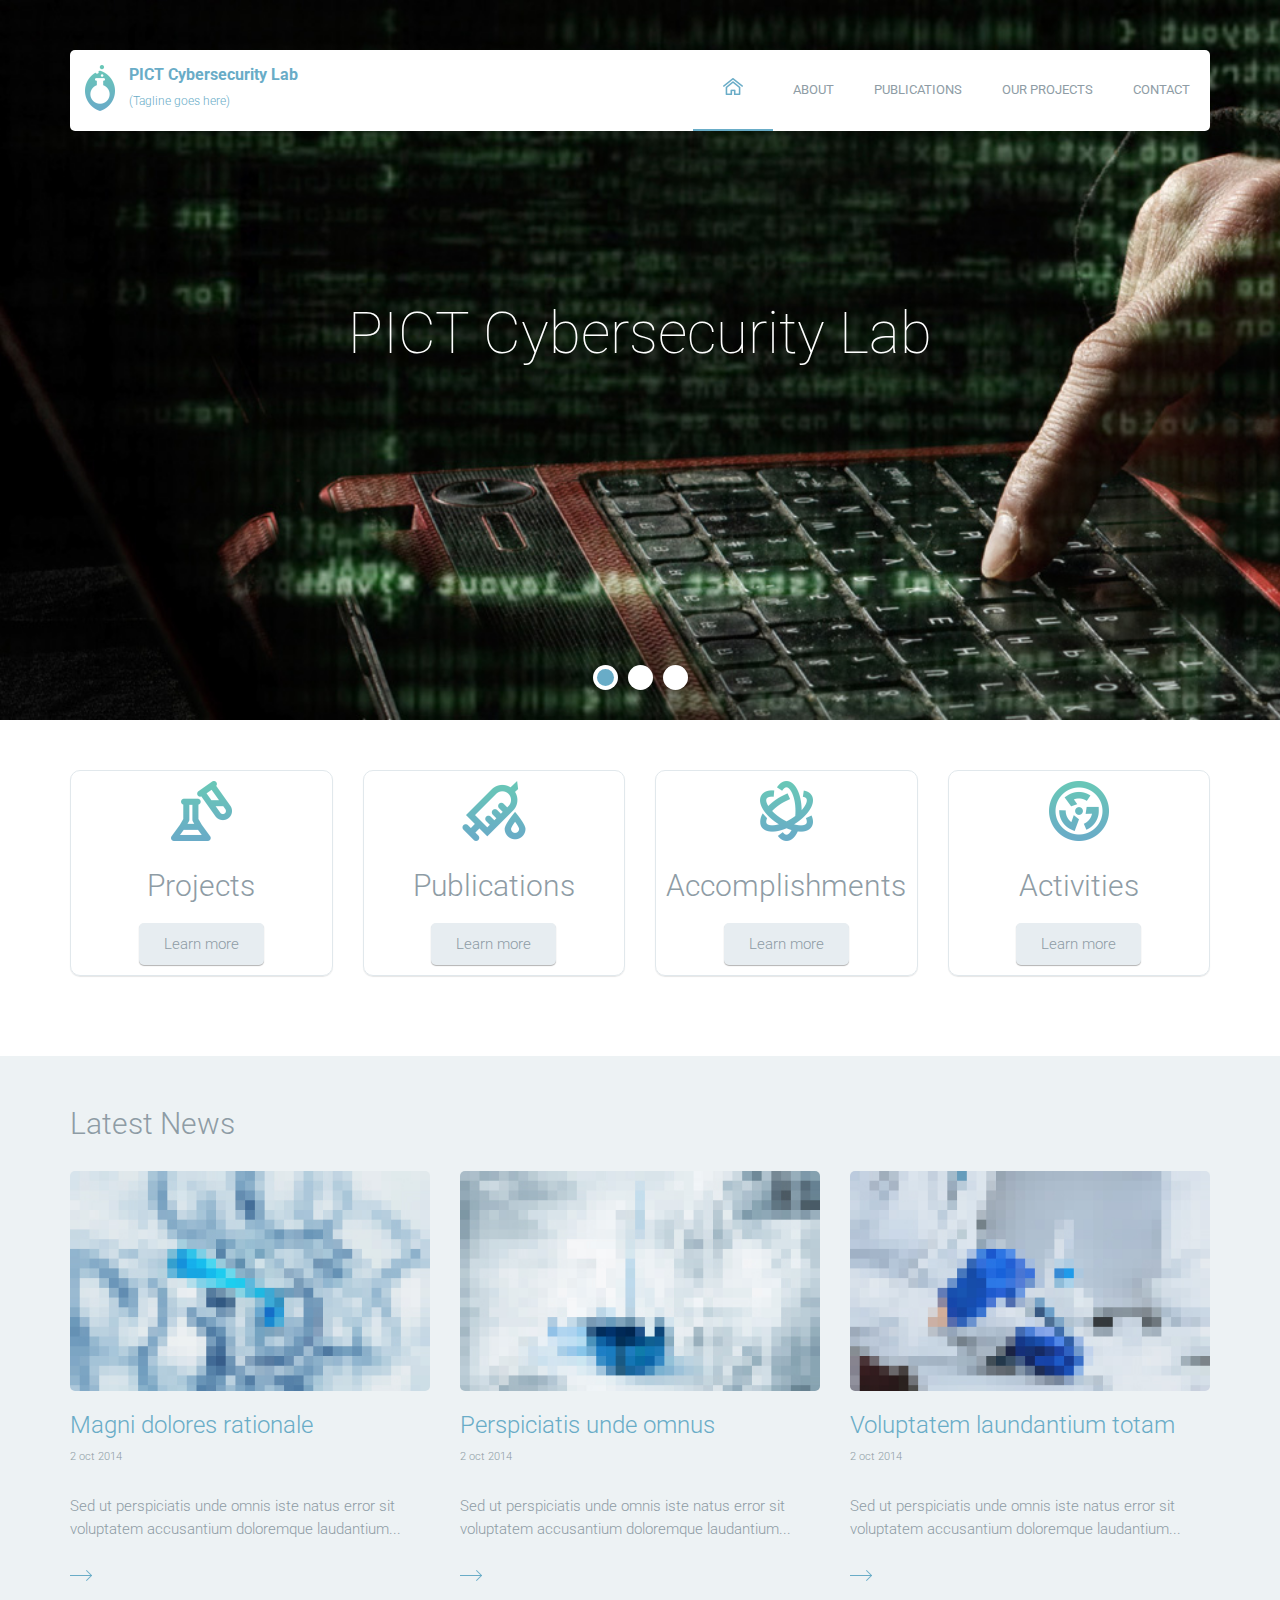
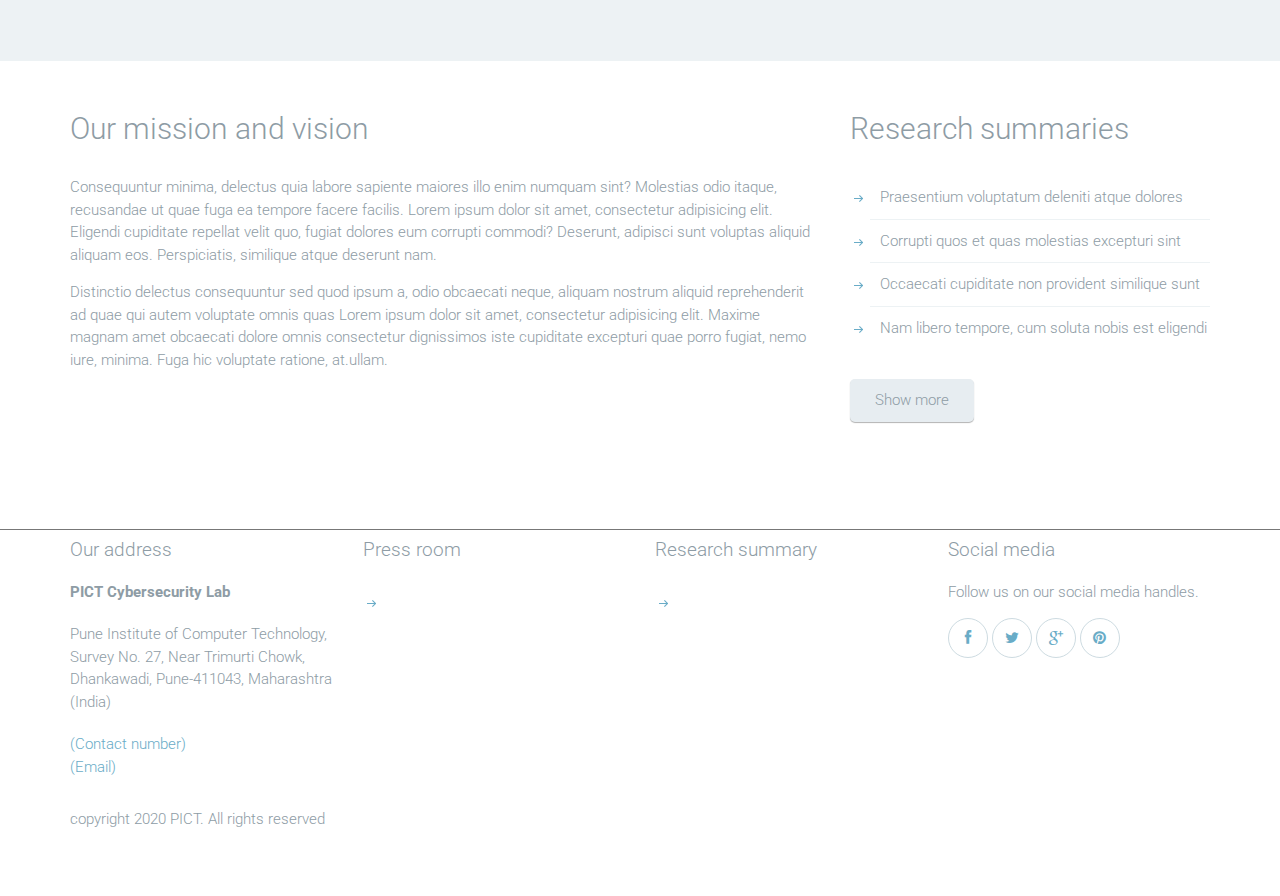
==== index.html @ 75b2b25a "first commit" ====
<!DOCTYPE html>
<html lang="en">
	<head>
		<meta charset="UTF-8">
		<meta http-equiv="X-UA-Compatible" content="IE=edge">
		<meta name="viewport" content="width=device-width, initial-scale=1.0,maximum-scale=1">
		
		<title>PICT Cybersecurity Lab</title>

		<!-- Loading third party fonts -->
		<link href="http://fonts.googleapis.com/css?family=Roboto:300,400,700|" rel="stylesheet" type="text/css">
		<link href="fonts/font-awesome.min.css" rel="stylesheet" type="text/css">

		<!-- Loading main css file -->
		<link rel="stylesheet" href="style.css">
		
		<!--[if lt IE 9]>
		<script src="js/ie-support/html5.js"></script>
		<script src="js/ie-support/respond.js"></script>
		<![endif]-->

	</head>


	<body>
		
		<div class="site-content">
			<header class="site-header collapsed-nav" data-bg-image="">
				<div class="container">
					<div class="header-bar">
						<a href="index.html" class="branding">
							<img src="images/logo.png" alt="" class="logo">
							<div class="logo-type">
								<h1 class="site-title">PICT Cybersecurity Lab</h1>
								<small class="site-description">(Tagline goes here)</small>
							</div>
						</a>

						<nav class="main-navigation">
							<button class="menu-toggle"><i class="fa fa-bars"></i></button>
							<ul class="menu">
								<li class="home menu-item current-menu-item"><a href="index.html"><img src="images/home-icon.png" alt="Home"></a></li>
								<li class="menu-item"><a href="about.html">About</a></li>
								<li class="menu-item"><a href="services.html">Publications</a></li>
								<li class="menu-item"><a href="projects.html">Our projects</a></li>
								<li class="menu-item"><a href="contact.html">Contact</a></li>
							</ul>
						</nav>

						<div class="mobile-navigation"></div>
					</div>
				</div>
			</header>

			<div class="hero">
				<ul class="slides">
					<li data-bg-image="images/slider-1.jpg">
						<div class="container">
							<div class="slide-content">
								<h2 class="slide-title">PICT Cybersecurity Lab</h2>
							</div>
						</div>
					</li>
					<li data-bg-image="images/slider-2.jpg">
						<div class="container">
							<div class="slide-content">
								<h2 class="slide-title">PICT Cybersecurity Lab</h2>
							</div>
						</div>
					</li>
					<li data-bg-image="images/slider-3.jpg">
						<div class="container">
							<div class="slide-content">
								<h2 class="slide-title">PICT Cybersecurity Lab</h2>
							</div>
						</div>
					</li>
				</ul>
			</div>

			<main class="main-content">
				<div class="fullwidth-block">
					<div class="container">
						<div class="row">
							<div class="col-md-3 col-sm-6">
								<div class="feature">
									<img src="images/icon-research-small.png" alt="" class="feature-image">
									<h2 class="feature-title">Projects</h2>
									<a href="" class="button">Learn more</a>
								</div>
							</div>
							<div class="col-md-3 col-sm-6">
								<div class="feature">
									<img src="images/icon-medicine-small.png" alt="" class="feature-image">
									<h2 class="feature-title">Publications</h2>
									<a href="" class="button">Learn more</a>
								</div>
							</div>
							<div class="col-md-3 col-sm-6">
								<div class="feature">
									<img src="images/icon-genetics-small.png" alt="" class="feature-image">
									<h2 class="feature-title">Accomplishments</h2>
									<a href="" class="button">Learn more</a>
								</div>
							</div>
							<div class="col-md-3 col-sm-6">
								<div class="feature">
									<img src="images/icon-energy-small.png" alt="" class="feature-image">
									<h2 class="feature-title">Activities</h2>
									<a href="" class="button">Learn more</a>
								</div>
							</div>
						</div> <!-- .row -->
					</div> <!-- .container -->
				</div> <!-- .fullwidth-block -->

				<div class="fullwidth-block" data-bg-color="#edf2f4">
					<div class="container">
						<h2 class="section-title">Latest News</h2>
						<div class="row">
							<div class="col-md-4">
								<div class="post">
									<figure class="featured-image"><img src="images/news-1.jpg" alt=""></figure>
									<h2 class="entry-title"><a href="">Magni dolores rationale</a></h2>
									<small class="date">2 oct 2014</small>
									<p>Sed ut perspiciatis unde omnis iste natus error sit voluptatem accusantium doloremque laudantium...</p>
								</div>
							</div>
							<div class="col-md-4">
								<div class="post">
									<figure class="featured-image"><img src="images/news-2.jpg" alt=""></figure>
									<h2 class="entry-title"><a href="">Perspiciatis unde omnus</a></h2>
									<small class="date">2 oct 2014</small>
									<p>Sed ut perspiciatis unde omnis iste natus error sit voluptatem accusantium doloremque laudantium...</p>
								</div>
							</div>
							<div class="col-md-4">
								<div class="post">
									<figure class="featured-image"><img src="images/news-3.jpg" alt=""></figure>
									<h2 class="entry-title"><a href="">Voluptatem laundantium  totam</a></h2>
									<small class="date">2 oct 2014</small>
									<p>Sed ut perspiciatis unde omnis iste natus error sit voluptatem accusantium doloremque laudantium...</p>
								</div>
							</div>
						</div> <!-- .row -->
					</div> <!-- .container -->
				</div> <!-- .fullwidth-block -->

				<div class="fullwidth-block">
					<div class="container">
						<div class="row">
							<div class="col-md-8">
								<h2 class="section-title">Our mission and vision</h2>
								<p>Consequuntur minima, delectus quia labore sapiente maiores illo enim numquam sint? Molestias odio itaque, recusandae ut quae fuga ea tempore facere facilis. Lorem ipsum dolor sit amet, consectetur adipisicing elit. Eligendi cupiditate repellat velit quo, fugiat dolores eum corrupti commodi? Deserunt, adipisci sunt voluptas aliquid aliquam eos. Perspiciatis, similique atque deserunt nam.</p>
								<p>Distinctio delectus consequuntur sed quod ipsum a, odio obcaecati neque, aliquam nostrum aliquid reprehenderit ad quae qui autem voluptate omnis quas Lorem ipsum dolor sit amet, consectetur adipisicing elit. Maxime magnam amet obcaecati dolore omnis consectetur dignissimos iste cupiditate excepturi quae porro fugiat, nemo iure, minima. Fuga hic voluptate ratione, at.ullam.</p>
							</div>
							<div class="col-md-4">
								<h2 class="section-title">Research summaries</h2>
								<ul class="arrow-list has-border">
									<li><a href="#">Praesentium voluptatum deleniti atque dolores</a></li>
									<li><a href="#">Corrupti quos et quas molestias excepturi sint</a></li>
									<li><a href="#">Occaecati cupiditate non provident similique sunt</a></li>
									<li><a href="#">Nam libero tempore, cum soluta nobis est eligendi</a></li>
								</ul>
								<a href="#" class="button">Show more</a>
							</div>
						</div>
					</div>
				</div>


			</main> <!-- .main-content -->

			<footer class="site-footer">
				<hr>
				<div class="container">
					<div class="row">
						<div class="col-md-3">
							<div class="widget">
								<h3 class="widget-title">Our address</h3>
								<strong>PICT Cybersecurity Lab</strong>
								<address>Pune Institute of Computer Technology, Survey No. 27, Near Trimurti Chowk, Dhankawadi, Pune-411043, Maharashtra (India)</address>
								<a href="">(Contact number)</a> <br>
								<a href="">(Email)</a>
							</div>
						</div>
						<div class="col-md-3">
							<div class="widget">
								<h3 class="widget-title">Press room</h3>
								<ul class="arrow-list">
									<li></li> 
								</ul>
							</div>
						</div>
						<div class="col-md-3">
							<div class="widget">
								<h3 class="widget-title">Research summary</h3>
								<ul class="arrow-list">
									<li></li> 
								</ul>
							</div>
						</div>
						<div class="col-md-3">
							<div class="widget">
								<h3 class="widget-title">Social media</h3>
								<p>Follow us on our social media handles.</p>
								<div class="social-links">
									<a href="#"><i class="fa fa-facebook"></i></a>
									<a href="#"><i class="fa fa-twitter"></i></a>
									<a href="#"><i class="fa fa-google-plus"></i></a>
									<a href="#"><i class="fa fa-pinterest"></i></a>
								</div>
							</div>
						</div>
					</div> <!-- .row -->

					<p class="colophon">copyright 2020 PICT. All rights reserved</p>
				</div> <!-- .container -->
			</footer>
		</div>

		<script src="js/jquery-1.11.1.min.js"></script>
		<script src="js/plugins.js"></script>
		<script src="js/app.js"></script>
		
	</body>

</html>
---- style.css ----
/*!
 * Project_Name: Science Labs
 * Author: Themezy
 * Email: contact@themezy.com
 * Url: http://www.themezy.com
 */
/*=========================================== 
 * Importing CSS Libraries
 *===========================================*/
article,
aside,
details,
figcaption,
figure,
footer,
header,
hgroup,
nav,
section,
summary {
  display: block; }

audio,
canvas,
video {
  display: inline-block; }

audio:not([controls]) {
  display: none;
  height: 0; }

[hidden], template {
  display: none; }

html {
  background: #fff;
  color: #000;
  -webkit-text-size-adjust: 100%;
  -ms-text-size-adjust: 100%; }

html,
button,
input,
select,
textarea {
  font-family: sans-serif; }

body {
  margin: 0; }

a {
  background: transparent; }
  a:focus {
    outline: thin dotted; }
  a:hover, a:active {
    outline: 0; }

h1 {
  font-size: 2em;
  margin: 0.67em 0; }

h2 {
  font-size: 1.5em;
  margin: 0.83em 0; }

h3 {
  font-size: 1.17em;
  margin: 1em 0; }

h4 {
  font-size: 1em;
  margin: 1.33em 0; }

h5 {
  font-size: 0.83em;
  margin: 1.67em 0; }

h6 {
  font-size: 0.75em;
  margin: 2.33em 0; }

abbr[title] {
  border-bottom: 1px dotted; }

b,
strong {
  font-weight: bold; }

dfn {
  font-style: italic; }

mark {
  background: #ff0;
  color: #000; }

code,
kbd,
pre,
samp {
  font-family: monospace, serif;
  font-size: 1em; }

pre {
  white-space: pre;
  white-space: pre-wrap;
  word-wrap: break-word; }

q {
  quotes: "\201C" "\201D" "\2018" "\2019"; }

q:before,
q:after {
  content: '';
  content: none; }

small {
  font-size: 80%; }

sub,
sup {
  font-size: 75%;
  line-height: 0;
  position: relative;
  vertical-align: baseline; }

sup {
  top: -0.5em; }

sub {
  bottom: -0.25em; }

img {
  border: 0; }

svg:not(:root) {
  overflow: hidden; }

figure {
  margin: 0; }

fieldset {
  border: 1px solid #c0c0c0;
  margin: 0 2px;
  padding: 0.35em 0.625em 0.75em; }

legend {
  border: 0;
  padding: 0;
  white-space: normal; }

button,
input,
select,
textarea {
  font-family: inherit;
  font-size: 100%;
  margin: 0;
  vertical-align: baseline; }

button,
input {
  line-height: normal; }

button,
select {
  text-transform: none; }

button,
html input[type="button"],
input[type="reset"],
input[type="submit"] {
  -webkit-appearance: button;
  cursor: pointer; }

button[disabled],
input[disabled] {
  cursor: default; }

input[type="checkbox"],
input[type="radio"] {
  box-sizing: border-box;
  padding: 0; }

input[type="search"] {
  -webkit-appearance: textfield;
  box-sizing: content-box; }

input[type="search"]::-webkit-search-cancel-button,
input[type="search"]::-webkit-search-decoration {
  -webkit-appearance: none; }

button::-moz-focus-inner, input::-moz-focus-inner {
  border: 0;
  padding: 0; }

textarea {
  overflow: auto;
  vertical-align: top; }

table {
  border-collapse: collapse;
  border-spacing: 0; }

*, *:before, *:after {
  box-sizing: border-box; }

/*
 * Global Styles
 */
html {
  font-size: 15px; }

body {
  color: #8e9ca5;
  font-family: "Roboto", "Open Sans", sans-serif;
  font-weight: 300;
  line-height: 1.5; }

h1, h2, h3, h4, h5, h6 {
  font-weight: 700;
  margin: 0 0 20px;
  line-height: normal; }

hr {
  border: none;
  border-bottom: 1px solid #777; }

ul, ol {
  margin: 0;
  padding-left: 0; }

a {
  text-decoration: none;
  color: #69acc7; }

address {
  font-style: normal; }

p {
  margin-top: 0; }

form input, form textarea, form select {
  outline: none;
  border: 1px solid #ccc;
  padding: 10px;
  border-radius: 5px; }
form select {
  -webkit-appearance: none;
  -moz-appearance: none;
  appearance: none; }
form textarea {
  resize: vertical; }
form input[type="submit"], form button, form input[type="reset"] {
  border: none;
  background-color: #69acc7; }

/*
 * Reusable Components Style
 */
.button, form input[type="submit"], form button, form input[type="reset"] {
  background: #e7edf1;
  display: inline-block;
  padding: 10px 25px;
  border-radius: 5px;
  box-shadow: 0 1px 1px rgba(0, 0, 0, 0.3);
  color: #8e9ca5;
  -webkit-transition: .3s ease;
          transition: .3s ease; }
  .button.back, form input.back[type="submit"], form button.back, form input.back[type="reset"] {
    margin-bottom: 30px; }
  .button img, form input[type="submit"] img, form button img, form input[type="reset"] img {
    margin-right: 10px; }
  .button:hover, form input[type="submit"]:hover, form button:hover, form input[type="reset"]:hover {
    box-shadow: inset 0 0 100px #69acc7;
    color: white; }
  .button.white, form input.white[type="submit"], form button.white, form input.white[type="reset"] {
    background: white; }

.container {
  margin-right: auto;
  margin-left: auto;
  padding-left: 15px;
  padding-right: 15px;
  *zoom: 1; }
  .container:after {
    content: " ";
    clear: both;
    display: block;
    overflow: hidden;
    height: 0; }
  @media (min-width: 768px) {
    .container {
      width: 750px; } }
  @media (min-width: 992px) {
    .container {
      width: 970px; } }
  @media (min-width: 1200px) {
    .container {
      width: 1170px; } }

.container-fluid {
  margin-right: auto;
  margin-left: auto;
  padding-left: 15px;
  padding-right: 15px;
  *zoom: 1; }
  .container-fluid:after {
    content: " ";
    clear: both;
    display: block;
    overflow: hidden;
    height: 0; }

.row {
  margin-left: -15px;
  margin-right: -15px;
  *zoom: 1; }
  .row:after {
    content: " ";
    clear: both;
    display: block;
    overflow: hidden;
    height: 0; }

.col-xs-1, .col-sm-1, .col-md-1, .col-lg-1, .col-xs-2, .col-sm-2, .col-md-2, .col-lg-2, .col-xs-3, .col-sm-3, .col-md-3, .col-lg-3, .col-xs-4, .col-sm-4, .col-md-4, .col-lg-4, .col-xs-5, .col-sm-5, .col-md-5, .col-lg-5, .col-xs-6, .col-sm-6, .col-md-6, .col-lg-6, .col-xs-7, .col-sm-7, .col-md-7, .col-lg-7, .col-xs-8, .col-sm-8, .col-md-8, .col-lg-8, .col-xs-9, .col-sm-9, .col-md-9, .col-lg-9, .col-xs-10, .col-sm-10, .col-md-10, .col-lg-10, .col-xs-11, .col-sm-11, .col-md-11, .col-lg-11, .col-xs-12, .col-sm-12, .col-md-12, .col-lg-12 {
  position: relative;
  min-height: 1px;
  padding-left: 15px;
  padding-right: 15px; }

.col-xs-1, .col-xs-2, .col-xs-3, .col-xs-4, .col-xs-5, .col-xs-6, .col-xs-7, .col-xs-8, .col-xs-9, .col-xs-10, .col-xs-11, .col-xs-12 {
  float: left; }

.col-xs-1 {
  width: 8.3333333333%; }

.col-xs-2 {
  width: 16.6666666667%; }

.col-xs-3 {
  width: 25%; }

.col-xs-4 {
  width: 33.3333333333%; }

.col-xs-5 {
  width: 41.6666666667%; }

.col-xs-6 {
  width: 50%; }

.col-xs-7 {
  width: 58.3333333333%; }

.col-xs-8 {
  width: 66.6666666667%; }

.col-xs-9 {
  width: 75%; }

.col-xs-10 {
  width: 83.3333333333%; }

.col-xs-11 {
  width: 91.6666666667%; }

.col-xs-12 {
  width: 100%; }

.col-xs-pull-0 {
  right: auto; }

.col-xs-pull-1 {
  right: 8.3333333333%; }

.col-xs-pull-2 {
  right: 16.6666666667%; }

.col-xs-pull-3 {
  right: 25%; }

.col-xs-pull-4 {
  right: 33.3333333333%; }

.col-xs-pull-5 {
  right: 41.6666666667%; }

.col-xs-pull-6 {
  right: 50%; }

.col-xs-pull-7 {
  right: 58.3333333333%; }

.col-xs-pull-8 {
  right: 66.6666666667%; }

.col-xs-pull-9 {
  right: 75%; }

.col-xs-pull-10 {
  right: 83.3333333333%; }

.col-xs-pull-11 {
  right: 91.6666666667%; }

.col-xs-pull-12 {
  right: 100%; }

.col-xs-push-0 {
  left: auto; }

.col-xs-push-1 {
  left: 8.3333333333%; }

.col-xs-push-2 {
  left: 16.6666666667%; }

.col-xs-push-3 {
  left: 25%; }

.col-xs-push-4 {
  left: 33.3333333333%; }

.col-xs-push-5 {
  left: 41.6666666667%; }

.col-xs-push-6 {
  left: 50%; }

.col-xs-push-7 {
  left: 58.3333333333%; }

.col-xs-push-8 {
  left: 66.6666666667%; }

.col-xs-push-9 {
  left: 75%; }

.col-xs-push-10 {
  left: 83.3333333333%; }

.col-xs-push-11 {
  left: 91.6666666667%; }

.col-xs-push-12 {
  left: 100%; }

.col-xs-offset-0 {
  margin-left: 0%; }

.col-xs-offset-1 {
  margin-left: 8.3333333333%; }

.col-xs-offset-2 {
  margin-left: 16.6666666667%; }

.col-xs-offset-3 {
  margin-left: 25%; }

.col-xs-offset-4 {
  margin-left: 33.3333333333%; }

.col-xs-offset-5 {
  margin-left: 41.6666666667%; }

.col-xs-offset-6 {
  margin-left: 50%; }

.col-xs-offset-7 {
  margin-left: 58.3333333333%; }

.col-xs-offset-8 {
  margin-left: 66.6666666667%; }

.col-xs-offset-9 {
  margin-left: 75%; }

.col-xs-offset-10 {
  margin-left: 83.3333333333%; }

.col-xs-offset-11 {
  margin-left: 91.6666666667%; }

.col-xs-offset-12 {
  margin-left: 100%; }

@media (min-width: 768px) {
  .col-sm-1, .col-sm-2, .col-sm-3, .col-sm-4, .col-sm-5, .col-sm-6, .col-sm-7, .col-sm-8, .col-sm-9, .col-sm-10, .col-sm-11, .col-sm-12 {
    float: left; }

  .col-sm-1 {
    width: 8.3333333333%; }

  .col-sm-2 {
    width: 16.6666666667%; }

  .col-sm-3 {
    width: 25%; }

  .col-sm-4 {
    width: 33.3333333333%; }

  .col-sm-5 {
    width: 41.6666666667%; }

  .col-sm-6 {
    width: 50%; }

  .col-sm-7 {
    width: 58.3333333333%; }

  .col-sm-8 {
    width: 66.6666666667%; }

  .col-sm-9 {
    width: 75%; }

  .col-sm-10 {
    width: 83.3333333333%; }

  .col-sm-11 {
    width: 91.6666666667%; }

  .col-sm-12 {
    width: 100%; }

  .col-sm-pull-0 {
    right: auto; }

  .col-sm-pull-1 {
    right: 8.3333333333%; }

  .col-sm-pull-2 {
    right: 16.6666666667%; }

  .col-sm-pull-3 {
    right: 25%; }

  .col-sm-pull-4 {
    right: 33.3333333333%; }

  .col-sm-pull-5 {
    right: 41.6666666667%; }

  .col-sm-pull-6 {
    right: 50%; }

  .col-sm-pull-7 {
    right: 58.3333333333%; }

  .col-sm-pull-8 {
    right: 66.6666666667%; }

  .col-sm-pull-9 {
    right: 75%; }

  .col-sm-pull-10 {
    right: 83.3333333333%; }

  .col-sm-pull-11 {
    right: 91.6666666667%; }

  .col-sm-pull-12 {
    right: 100%; }

  .col-sm-push-0 {
    left: auto; }

  .col-sm-push-1 {
    left: 8.3333333333%; }

  .col-sm-push-2 {
    left: 16.6666666667%; }

  .col-sm-push-3 {
    left: 25%; }

  .col-sm-push-4 {
    left: 33.3333333333%; }

  .col-sm-push-5 {
    left: 41.6666666667%; }

  .col-sm-push-6 {
    left: 50%; }

  .col-sm-push-7 {
    left: 58.3333333333%; }

  .col-sm-push-8 {
    left: 66.6666666667%; }

  .col-sm-push-9 {
    left: 75%; }

  .col-sm-push-10 {
    left: 83.3333333333%; }

  .col-sm-push-11 {
    left: 91.6666666667%; }

  .col-sm-push-12 {
    left: 100%; }

  .col-sm-offset-0 {
    margin-left: 0%; }

  .col-sm-offset-1 {
    margin-left: 8.3333333333%; }

  .col-sm-offset-2 {
    margin-left: 16.6666666667%; }

  .col-sm-offset-3 {
    margin-left: 25%; }

  .col-sm-offset-4 {
    margin-left: 33.3333333333%; }

  .col-sm-offset-5 {
    margin-left: 41.6666666667%; }

  .col-sm-offset-6 {
    margin-left: 50%; }

  .col-sm-offset-7 {
    margin-left: 58.3333333333%; }

  .col-sm-offset-8 {
    margin-left: 66.6666666667%; }

  .col-sm-offset-9 {
    margin-left: 75%; }

  .col-sm-offset-10 {
    margin-left: 83.3333333333%; }

  .col-sm-offset-11 {
    margin-left: 91.6666666667%; }

  .col-sm-offset-12 {
    margin-left: 100%; } }
@media (min-width: 992px) {
  .col-md-1, .col-md-2, .col-md-3, .col-md-4, .col-md-5, .col-md-6, .col-md-7, .col-md-8, .col-md-9, .col-md-10, .col-md-11, .col-md-12 {
    float: left; }

  .col-md-1 {
    width: 8.3333333333%; }

  .col-md-2 {
    width: 16.6666666667%; }

  .col-md-3 {
    width: 25%; }

  .col-md-4 {
    width: 33.3333333333%; }

  .col-md-5 {
    width: 41.6666666667%; }

  .col-md-6 {
    width: 50%; }

  .col-md-7 {
    width: 58.3333333333%; }

  .col-md-8 {
    width: 66.6666666667%; }

  .col-md-9 {
    width: 75%; }

  .col-md-10 {
    width: 83.3333333333%; }

  .col-md-11 {
    width: 91.6666666667%; }

  .col-md-12 {
    width: 100%; }

  .col-md-pull-0 {
    right: auto; }

  .col-md-pull-1 {
    right: 8.3333333333%; }

  .col-md-pull-2 {
    right: 16.6666666667%; }

  .col-md-pull-3 {
    right: 25%; }

  .col-md-pull-4 {
    right: 33.3333333333%; }

  .col-md-pull-5 {
    right: 41.6666666667%; }

  .col-md-pull-6 {
    right: 50%; }

  .col-md-pull-7 {
    right: 58.3333333333%; }

  .col-md-pull-8 {
    right: 66.6666666667%; }

  .col-md-pull-9 {
    right: 75%; }

  .col-md-pull-10 {
    right: 83.3333333333%; }

  .col-md-pull-11 {
    right: 91.6666666667%; }

  .col-md-pull-12 {
    right: 100%; }

  .col-md-push-0 {
    left: auto; }

  .col-md-push-1 {
    left: 8.3333333333%; }

  .col-md-push-2 {
    left: 16.6666666667%; }

  .col-md-push-3 {
    left: 25%; }

  .col-md-push-4 {
    left: 33.3333333333%; }

  .col-md-push-5 {
    left: 41.6666666667%; }

  .col-md-push-6 {
    left: 50%; }

  .col-md-push-7 {
    left: 58.3333333333%; }

  .col-md-push-8 {
    left: 66.6666666667%; }

  .col-md-push-9 {
    left: 75%; }

  .col-md-push-10 {
    left: 83.3333333333%; }

  .col-md-push-11 {
    left: 91.6666666667%; }

  .col-md-push-12 {
    left: 100%; }

  .col-md-offset-0 {
    margin-left: 0%; }

  .col-md-offset-1 {
    margin-left: 8.3333333333%; }

  .col-md-offset-2 {
    margin-left: 16.6666666667%; }

  .col-md-offset-3 {
    margin-left: 25%; }

  .col-md-offset-4 {
    margin-left: 33.3333333333%; }

  .col-md-offset-5 {
    margin-left: 41.6666666667%; }

  .col-md-offset-6 {
    margin-left: 50%; }

  .col-md-offset-7 {
    margin-left: 58.3333333333%; }

  .col-md-offset-8 {
    margin-left: 66.6666666667%; }

  .col-md-offset-9 {
    margin-left: 75%; }

  .col-md-offset-10 {
    margin-left: 83.3333333333%; }

  .col-md-offset-11 {
    margin-left: 91.6666666667%; }

  .col-md-offset-12 {
    margin-left: 100%; } }
@media (min-width: 1200px) {
  .col-lg-1, .col-lg-2, .col-lg-3, .col-lg-4, .col-lg-5, .col-lg-6, .col-lg-7, .col-lg-8, .col-lg-9, .col-lg-10, .col-lg-11, .col-lg-12 {
    float: left; }

  .col-lg-1 {
    width: 8.3333333333%; }

  .col-lg-2 {
    width: 16.6666666667%; }

  .col-lg-3 {
    width: 25%; }

  .col-lg-4 {
    width: 33.3333333333%; }

  .col-lg-5 {
    width: 41.6666666667%; }

  .col-lg-6 {
    width: 50%; }

  .col-lg-7 {
    width: 58.3333333333%; }

  .col-lg-8 {
    width: 66.6666666667%; }

  .col-lg-9 {
    width: 75%; }

  .col-lg-10 {
    width: 83.3333333333%; }

  .col-lg-11 {
    width: 91.6666666667%; }

  .col-lg-12 {
    width: 100%; }

  .col-lg-pull-0 {
    right: auto; }

  .col-lg-pull-1 {
    right: 8.3333333333%; }

  .col-lg-pull-2 {
    right: 16.6666666667%; }

  .col-lg-pull-3 {
    right: 25%; }

  .col-lg-pull-4 {
    right: 33.3333333333%; }

  .col-lg-pull-5 {
    right: 41.6666666667%; }

  .col-lg-pull-6 {
    right: 50%; }

  .col-lg-pull-7 {
    right: 58.3333333333%; }

  .col-lg-pull-8 {
    right: 66.6666666667%; }

  .col-lg-pull-9 {
    right: 75%; }

  .col-lg-pull-10 {
    right: 83.3333333333%; }

  .col-lg-pull-11 {
    right: 91.6666666667%; }

  .col-lg-pull-12 {
    right: 100%; }

  .col-lg-push-0 {
    left: auto; }

  .col-lg-push-1 {
    left: 8.3333333333%; }

  .col-lg-push-2 {
    left: 16.6666666667%; }

  .col-lg-push-3 {
    left: 25%; }

  .col-lg-push-4 {
    left: 33.3333333333%; }

  .col-lg-push-5 {
    left: 41.6666666667%; }

  .col-lg-push-6 {
    left: 50%; }

  .col-lg-push-7 {
    left: 58.3333333333%; }

  .col-lg-push-8 {
    left: 66.6666666667%; }

  .col-lg-push-9 {
    left: 75%; }

  .col-lg-push-10 {
    left: 83.3333333333%; }

  .col-lg-push-11 {
    left: 91.6666666667%; }

  .col-lg-push-12 {
    left: 100%; }

  .col-lg-offset-0 {
    margin-left: 0%; }

  .col-lg-offset-1 {
    margin-left: 8.3333333333%; }

  .col-lg-offset-2 {
    margin-left: 16.6666666667%; }

  .col-lg-offset-3 {
    margin-left: 25%; }

  .col-lg-offset-4 {
    margin-left: 33.3333333333%; }

  .col-lg-offset-5 {
    margin-left: 41.6666666667%; }

  .col-lg-offset-6 {
    margin-left: 50%; }

  .col-lg-offset-7 {
    margin-left: 58.3333333333%; }

  .col-lg-offset-8 {
    margin-left: 66.6666666667%; }

  .col-lg-offset-9 {
    margin-left: 75%; }

  .col-lg-offset-10 {
    margin-left: 83.3333333333%; }

  .col-lg-offset-11 {
    margin-left: 91.6666666667%; }

  .col-lg-offset-12 {
    margin-left: 100%; } }
@-ms-viewport {
  width: device-width; }
.visible-xs, .visible-sm, .visible-md, .visible-lg {
  display: none !important; }

.visible-xs-block,
.visible-xs-inline,
.visible-xs-inline-block,
.visible-sm-block,
.visible-sm-inline,
.visible-sm-inline-block,
.visible-md-block,
.visible-md-inline,
.visible-md-inline-block,
.visible-lg-block,
.visible-lg-inline,
.visible-lg-inline-block {
  display: none !important; }

@media (max-width: 767px) {
  .visible-xs {
    display: block !important; }

  table.visible-xs {
    display: table; }

  tr.visible-xs {
    display: table-row !important; }

  th.visible-xs,
  td.visible-xs {
    display: table-cell !important; } }
@media (max-width: 767px) {
  .visible-xs-block {
    display: block !important; } }

@media (max-width: 767px) {
  .visible-xs-inline {
    display: inline !important; } }

@media (max-width: 767px) {
  .visible-xs-inline-block {
    display: inline-block !important; } }

@media (min-width: 768px) and (max-width: 991px) {
  .visible-sm {
    display: block !important; }

  table.visible-sm {
    display: table; }

  tr.visible-sm {
    display: table-row !important; }

  th.visible-sm,
  td.visible-sm {
    display: table-cell !important; } }
@media (min-width: 768px) and (max-width: 991px) {
  .visible-sm-block {
    display: block !important; } }

@media (min-width: 768px) and (max-width: 991px) {
  .visible-sm-inline {
    display: inline !important; } }

@media (min-width: 768px) and (max-width: 991px) {
  .visible-sm-inline-block {
    display: inline-block !important; } }

@media (min-width: 992px) and (max-width: 1199px) {
  .visible-md {
    display: block !important; }

  table.visible-md {
    display: table; }

  tr.visible-md {
    display: table-row !important; }

  th.visible-md,
  td.visible-md {
    display: table-cell !important; } }
@media (min-width: 992px) and (max-width: 1199px) {
  .visible-md-block {
    display: block !important; } }

@media (min-width: 992px) and (max-width: 1199px) {
  .visible-md-inline {
    display: inline !important; } }

@media (min-width: 992px) and (max-width: 1199px) {
  .visible-md-inline-block {
    display: inline-block !important; } }

@media (min-width: 1200px) {
  .visible-lg {
    display: block !important; }

  table.visible-lg {
    display: table; }

  tr.visible-lg {
    display: table-row !important; }

  th.visible-lg,
  td.visible-lg {
    display: table-cell !important; } }
@media (min-width: 1200px) {
  .visible-lg-block {
    display: block !important; } }

@media (min-width: 1200px) {
  .visible-lg-inline {
    display: inline !important; } }

@media (min-width: 1200px) {
  .visible-lg-inline-block {
    display: inline-block !important; } }

@media (max-width: 767px) {
  .hidden-xs {
    display: none !important; } }
@media (min-width: 768px) and (max-width: 991px) {
  .hidden-sm {
    display: none !important; } }
@media (min-width: 992px) and (max-width: 1199px) {
  .hidden-md {
    display: none !important; } }
@media (min-width: 1200px) {
  .hidden-lg {
    display: none !important; } }
.visible-print {
  display: none !important; }

@media print {
  .visible-print {
    display: block !important; }

  table.visible-print {
    display: table; }

  tr.visible-print {
    display: table-row !important; }

  th.visible-print,
  td.visible-print {
    display: table-cell !important; } }
.visible-print-block {
  display: none !important; }
  @media print {
    .visible-print-block {
      display: block !important; } }

.visible-print-inline {
  display: none !important; }
  @media print {
    .visible-print-inline {
      display: inline !important; } }

.visible-print-inline-block {
  display: none !important; }
  @media print {
    .visible-print-inline-block {
      display: inline-block !important; } }

@media print {
  .hidden-print {
    display: none !important; } }
/*
 * Header Styles
 */
.site-header {
  position: relative;
  z-index: 9; }
  .site-header.collapsed-nav {
    position: absolute;
    top: 50px;
    width: 100%;
    left: 0; }

.header-bar {
  *zoom: 1;
  background: white;
  border-radius: 5px; }
  .header-bar:after {
    content: " ";
    clear: both;
    display: block;
    overflow: hidden;
    height: 0; }

.branding {
  float: left;
  padding: 15px; }
  .branding .logo, .branding .logo-type {
    display: inline-block;
    vertical-align: middle; }
  .branding .logo {
    margin-right: 10px; }
  .branding .logo-type .site-title {
    margin: 0 0 5px;
    font-size: 16px;
    font-size: 1.0666666667em; }
  .branding .logo-type .site-description {
    font-size: 12px;
    font-size: 0.8em; }

.main-navigation {
  *zoom: 1;
  float: right; }
  .main-navigation:after {
    content: " ";
    clear: both;
    display: block;
    overflow: hidden;
    height: 0; }
  .main-navigation .menu-toggle {
    display: inline-block;
    vertical-align: middle;
    background: none;
    border: none;
    font-size: 20px;
    font-size: 1.3333333333em;
    color: #8e9ca5;
    outline: none;
    display: none;
    padding: 20px; }
    .main-navigation .menu-toggle:hover, .main-navigation .menu-toggle:active {
      color: #69acc7; }
    @media screen and (max-width: 990px) {
      .main-navigation .menu-toggle {
        display: block; } }
  .main-navigation .menu {
    list-style: none;
    display: inline-block;
    vertical-align: middle;
    *zoom: 1; }
    .main-navigation .menu:after {
      content: " ";
      clear: both;
      display: block;
      overflow: hidden;
      height: 0; }
    @media screen and (max-width: 990px) {
      .main-navigation .menu {
        display: none; } }
    .main-navigation .menu .menu-item {
      float: left; }
      .main-navigation .menu .menu-item.home a {
        padding: 28px 30px 31px; }
      .main-navigation .menu .menu-item a {
        font-size: 13px;
        font-size: 0.8666666667em;
        text-transform: uppercase;
        font-weight: 400;
        padding: 32px 20px;
        display: block;
        color: #8e9ca5;
        -webkit-transition: .3s ease;
                transition: .3s ease;
        border-bottom: 2px solid transparent;
        line-height: normal; }
      .main-navigation .menu .menu-item.current-menu-item a, .main-navigation .menu .menu-item:hover a {
        color: #69acc7;
        border-bottom: 2px solid #69acc7; }

.mobile-navigation {
  padding: 30px;
  clear: both;
  display: none; }
  @media screen and (min-width: 991px) {
    .mobile-navigation {
      display: none !important; } }
  .mobile-navigation .menu {
    border-radius: 5px;
    background: #edf2f4;
    list-style: none; }
    .mobile-navigation .menu a {
      color: #8e9ca5;
      padding: 15px 20px;
      display: block;
      text-align: center;
      text-transform: uppercase;
      -webkit-transition: .3s ease;
              transition: .3s ease; }
      .mobile-navigation .menu a:hover, .mobile-navigation .menu a:active {
        background: #c6dfea;
        color: white; }
    .mobile-navigation .menu .menu-item {
      border-bottom: 1px solid white; }
      .mobile-navigation .menu .menu-item:last-child {
        border-bottom: none; }

.hero {
  *zoom: 1;
  position: relative; }
  .hero:after {
    content: " ";
    clear: both;
    display: block;
    overflow: hidden;
    height: 0; }
  .hero .slides {
    list-style: none;
    *zoom: 1; }
    .hero .slides:after {
      content: " ";
      clear: both;
      display: block;
      overflow: hidden;
      height: 0; }
    .hero .slides li {
      width: 100%;
      margin-right: -100%;
      float: left;
      min-height: 720px;
      padding-bottom: 100px;
      background-size: cover; }
  .hero .slide-content {
    text-align: center;
    padding-top: 300px;
    color: white;
    width: 80%;
    margin: 0 auto; }
    .hero .slide-content .slide-title {
      font-size: 100px;
      font-size: 4.5vw;
      font-weight: 100; }
    .hero .slide-content p {
      font-size: 24px;
      font-size: 1.6em; }
    .hero .slide-content .button, .hero .slide-content form input[type="submit"], form .hero .slide-content input[type="submit"], .hero .slide-content form button, form .hero .slide-content button, .hero .slide-content form input[type="reset"], form .hero .slide-content input[type="reset"] {
      font-size: 20px;
      font-size: 1.3333333333em; }
  .hero .flex-control-nav {
    position: absolute;
    bottom: 0;
    width: 100%;
    left: 0;
    z-index: 8;
    text-align: center; }
    .hero .flex-control-nav li {
      display: inline-block;
      margin: 30px 5px; }
      .hero .flex-control-nav li a {
        width: 25px;
        height: 25px;
        background: white;
        border-radius: 50%;
        display: block;
        overflow: hidden;
        text-indent: -9999px;
        position: relative;
        cursor: pointer; }
        .hero .flex-control-nav li a:before {
          content: " ";
          width: 17px;
          height: 17px;
          position: absolute;
          left: 0;
          right: 0;
          top: 0;
          bottom: 0;
          margin: auto;
          background: #69acc7;
          border-radius: 50%;
          opacity: 0;
          -webkit-transition: .3s ease;
                  transition: .3s ease;
          -webkit-transform: scale(0);
              -ms-transform: scale(0);
                  transform: scale(0); }
        .hero .flex-control-nav li a.flex-active:before, .hero .flex-control-nav li a:hover:before {
          opacity: 1;
          -webkit-transform: scale(1);
              -ms-transform: scale(1);
                  transform: scale(1); }

.page-head {
  background-size: cover;
  padding: 50px 0;
  text-align: center;
  color: white; }
  .page-head .page-title {
    font-size: 60px;
    font-size: 4em;
    font-weight: 300;
    margin: 0 0 10px; }
  .page-head small {
    font-size: 18px;
    font-size: 1.2em; }

.fullwidth-block {
  padding: 50px 0; }

.section-title {
  font-size: 30px;
  font-size: 2em;
  font-weight: 300;
  margin-bottom: 30px; }

.feature {
  margin-bottom: 30px;
  text-align: center;
  border: 1px solid #e1e8ec;
  border-radius: 10px;
  padding: 10px;
  box-shadow: 0 1px 1px rgba(0, 0, 0, 0.1); }
  .feature .feature-image {
    margin-bottom: 20px; }
  .feature .feature-title {
    font-size: 30px;
    font-size: 2em;
    font-weight: 300; }
  .feature p {
    font-size: 16px;
    font-size: 1.0666666667em;
    margin-bottom: 30px; }

.post {
  position: relative;
  margin-bottom: 30px; }
  .post .featured-image {
    margin-bottom: 20px; }
    .post .featured-image img {
      max-width: 100%;
      border-radius: 5px;
      width: 100%;
      height: auto;
      display: block; }
  .post .entry-title {
    font-size: 24px;
    font-size: 1.6em;
    font-weight: 300;
    margin: 0 0 10px; }
  .post .date {
    display: block;
    margin-bottom: 30px;
    font-size: 11px;
    font-size: 0.7333333333em; }
  .post:after {
    content: " ";
    display: block;
    margin-top: 30px;
    width: 22px;
    height: 11px;
    background: url(images/arrow-long.png); }

.cta {
  text-align: center;
  color: white; }
  .cta .cta-title {
    font-size: 60px;
    font-size: 4em;
    font-weight: 300; }
  .cta p {
    font-size: 24px;
    font-size: 1.6em; }
  .cta .button, .cta form input[type="submit"], form .cta input[type="submit"], .cta form button, form .cta button, .cta form input[type="reset"], form .cta input[type="reset"] {
    font-size: 18px;
    font-size: 1.2em; }

.subscribe-form {
  display: table;
  margin: 0 auto; }
  .subscribe-form h2 {
    font-size: 24px;
    font-size: 1.6em;
    font-weight: 300;
    display: inline-block;
    vertical-align: middle;
    margin: 0 20px 0 0; }
  .subscribe-form form {
    display: inline-block;
    vertical-align: middle;
    position: relative; }
    .subscribe-form form input[type="text"], .subscribe-form form input[type="email"] {
      width: 500px;
      max-width: 100%;
      padding: 20px 100px 20px 20px; }
      .subscribe-form form input[type="text"]:hover, .subscribe-form form input[type="text"]:focus, .subscribe-form form input[type="email"]:hover, .subscribe-form form input[type="email"]:focus {
        border-color: #69acc7; }
    .subscribe-form form input[type="submit"] {
      position: absolute;
      top: 0px;
      bottom: 0px;
      right: 0px;
      background: -webkit-linear-gradient(#69c7b7, #69acc6);
      background: linear-gradient(#69c7b7, #69acc6);
      color: white;
      box-shadow: none;
      border-top-left-radius: 0;
      border-bottom-left-radius: 0;
      border: none;
      -webkit-transition: .3s ease;
              transition: .3s ease; }
      .subscribe-form form input[type="submit"]:hover {
        box-shadow: inset 0 0 0 200px #69c7b7; }

.team {
  text-align: center;
  margin-bottom: 30px; }
  .team .team-image {
    width: 160px;
    height: 160px;
    border-radius: 50%;
    display: inline-block;
    margin-bottom: 10px; }
  .team .team-name {
    font-size: 16px;
    font-size: 1.0666666667em;
    font-weight: 400; }
  .team .social-links a {
    background: white;
    border: none;
    box-shadow: 0 1px 1px rgba(0, 0, 0, 0.2); }

.checked-box {
  border: 1px solid #edf2f4;
  padding: 30px;
  border-radius: 3px;
  box-shadow: 0 1px 2px rgba(0, 0, 0, 0.1);
  margin-bottom: 30px;
  padding-left: 70px;
  position: relative; }
  .checked-box:before {
    content: "\f00c";
    font-family: "FontAwesome";
    width: 30px;
    height: 30px;
    border-radius: 50%;
    border: 1px solid #edf2f4;
    display: block;
    position: absolute;
    left: 20px;
    top: 30px;
    color: #69acc7;
    text-align: center;
    line-height: 2; }
  .checked-box h3 {
    font-weight: 300;
    color: #69acc7;
    margin-bottom: 10px; }

ol.circle {
  list-style: none;
  counter-reset: circled; }
  ol.circle li {
    padding-left: 90px;
    position: relative;
    min-height: 70px;
    margin-bottom: 30px; }
    ol.circle li:before {
      counter-increment: circled;
      content: counter(circled);
      width: 70px;
      height: 70px;
      border: 4px solid #69acc7;
      display: block;
      border-radius: 50%;
      text-align: center;
      line-height: 2;
      font-size: 30px;
      font-size: 2em;
      font-weight: 400;
      position: absolute;
      top: 0;
      left: 0;
      color: #69acc7; }
    ol.circle li h3 {
      font-size: 16px;
      font-size: 1.0666666667em;
      font-weight: 400;
      color: #69acc7;
      margin-bottom: 10px; }

.testimonial-list {
  list-style: none; }
  .testimonial-list li {
    padding-left: 40px;
    position: relative;
    margin-bottom: 30px; }
    .testimonial-list li:before {
      content: " ";
      width: 21px;
      height: 18px;
      background: url(images/quote.png) no-repeat;
      display: block;
      position: absolute;
      top: 0;
      left: 0; }
    .testimonial-list li blockquote {
      margin: 0; }
      .testimonial-list li blockquote p {
        font-size: 15px;
        font-size: 1em;
        font-style: italic; }
      .testimonial-list li blockquote cite {
        font-weight: 400;
        font-style: normal; }

.boxed-icon {
  border-radius: 5px;
  border: 1px solid #edf2f4;
  box-shadow: 0 1px 2px rgba(0, 0, 0, 0.1);
  padding: 30px 30px 30px 170px;
  position: relative;
  margin-bottom: 30px; }
  @media screen and (max-width: 640px) {
    .boxed-icon {
      padding-left: 30px; } }
  .boxed-icon .icon {
    position: absolute;
    left: 30px;
    top: 30px; }
    @media screen and (max-width: 640px) {
      .boxed-icon .icon {
        position: relative;
        left: 0;
        top: 0;
        margin: 0 auto 20px;
        display: block;
        text-align: center; } }
  .boxed-icon h3 {
    font-weight: 300;
    font-size: 30px;
    font-size: 2em; }

.project-list {
  margin: 0 -15px; }
  .project-list .project {
    float: left;
    width: 33.3333%;
    padding: 0 15px;
    text-align: center;
    margin-bottom: 30px; }
    .project-list .project:nth-child(3n+1) {
      clear: both; }
    @media screen and (max-width: 990px) {
      .project-list .project {
        width: 50%; }
        .project-list .project:nth-child(3n+1) {
          clear: none; }
        .project-list .project:nth-child(2n+1) {
          clear: both; } }
    @media screen and (max-width: 480px) {
      .project-list .project {
        width: 100%; }
        .project-list .project:nth-child(2n+1) {
          clear: none; } }
    .project-list .project .project-content {
      border: 1px solid #dde7ea;
      border-radius: 5px;
      padding: 20px;
      box-shadow: 0 1px 2px rgba(0, 0, 0, 0.1); }
    .project-list .project .project-image {
      margin-bottom: 20px; }
      .project-list .project .project-image img {
        display: block;
        max-width: 100%;
        width: 100%;
        height: auto; }
    .project-list .project .project-title {
      font-size: 18px;
      font-size: 1.2em;
      font-weight: 300; }

figure {
  margin-bottom: 30px; }
  figure img {
    display: block;
    max-width: 100%;
    height: auto;
    border-radius: 5px; }

.project-info {
  list-style: none;
  margin-bottom: 30px; }
  .project-info li {
    padding: 10px 0;
    border-bottom: 1px solid #edf2f4; }
    .project-info li:last-child {
      border-bottom: none; }

.map {
  min-height: 300px;
  margin-bottom: 30px;
  border-radius: 5px;
  overflow: hidden; }

.boxed-content {
  border: 1px solid #dde7ea;
  padding: 20px;
  margin-bottom: 30px; }

.contact-form input:not([type="submit"]), .contact-form textarea {
  width: 100%; }
.contact-form textarea {
  min-height: 150px; }
.contact-form input[type="submit"] {
  background: -webkit-linear-gradient(#69c7b7, #69acc6);
  background: linear-gradient(#69c7b7, #69acc6);
  color: white; }
.contact-form .text-right {
  text-align: right; }

/*
 * Footer Styles
 */
.site-footer {
  padding: 50px 0; }

.widget {
  margin-bottom: 30px; }
  .widget .widget-title {
    font-size: 19px;
    font-size: 1.2666666667em;
    font-weight: 300;
    margin-bottom: 20px; }
  .widget address {
    margin: 20px 0; }

.social-links a {
  width: 40px;
  height: 40px;
  border-radius: 50%;
  border: 1px solid #cddbe1;
  text-align: center;
  color: #69acc7;
  display: inline-block;
  padding-top: 8px;
  -webkit-transition: .3s ease;
          transition: .3s ease; }
  .social-links a:hover {
    background: #69acc7;
    border-color: #69acc7;
    color: white; }

.arrow-list {
  list-style: none;
  list-style-image: url(images/arrow.png);
  margin-left: 20px;
  margin-bottom: 30px; }
  .arrow-list li {
    padding: 10px 0 10px 10px; }
    .arrow-list li a {
      color: #8e9ca5;
      -webkit-transition: .3s ease;
              transition: .3s ease; }
      .arrow-list li a:hover {
        color: #69acc7; }
  .arrow-list.has-border li {
    border-bottom: 1px solid #edf2f4; }
    .arrow-list.has-border li:last-child {
      border-bottom: none; }
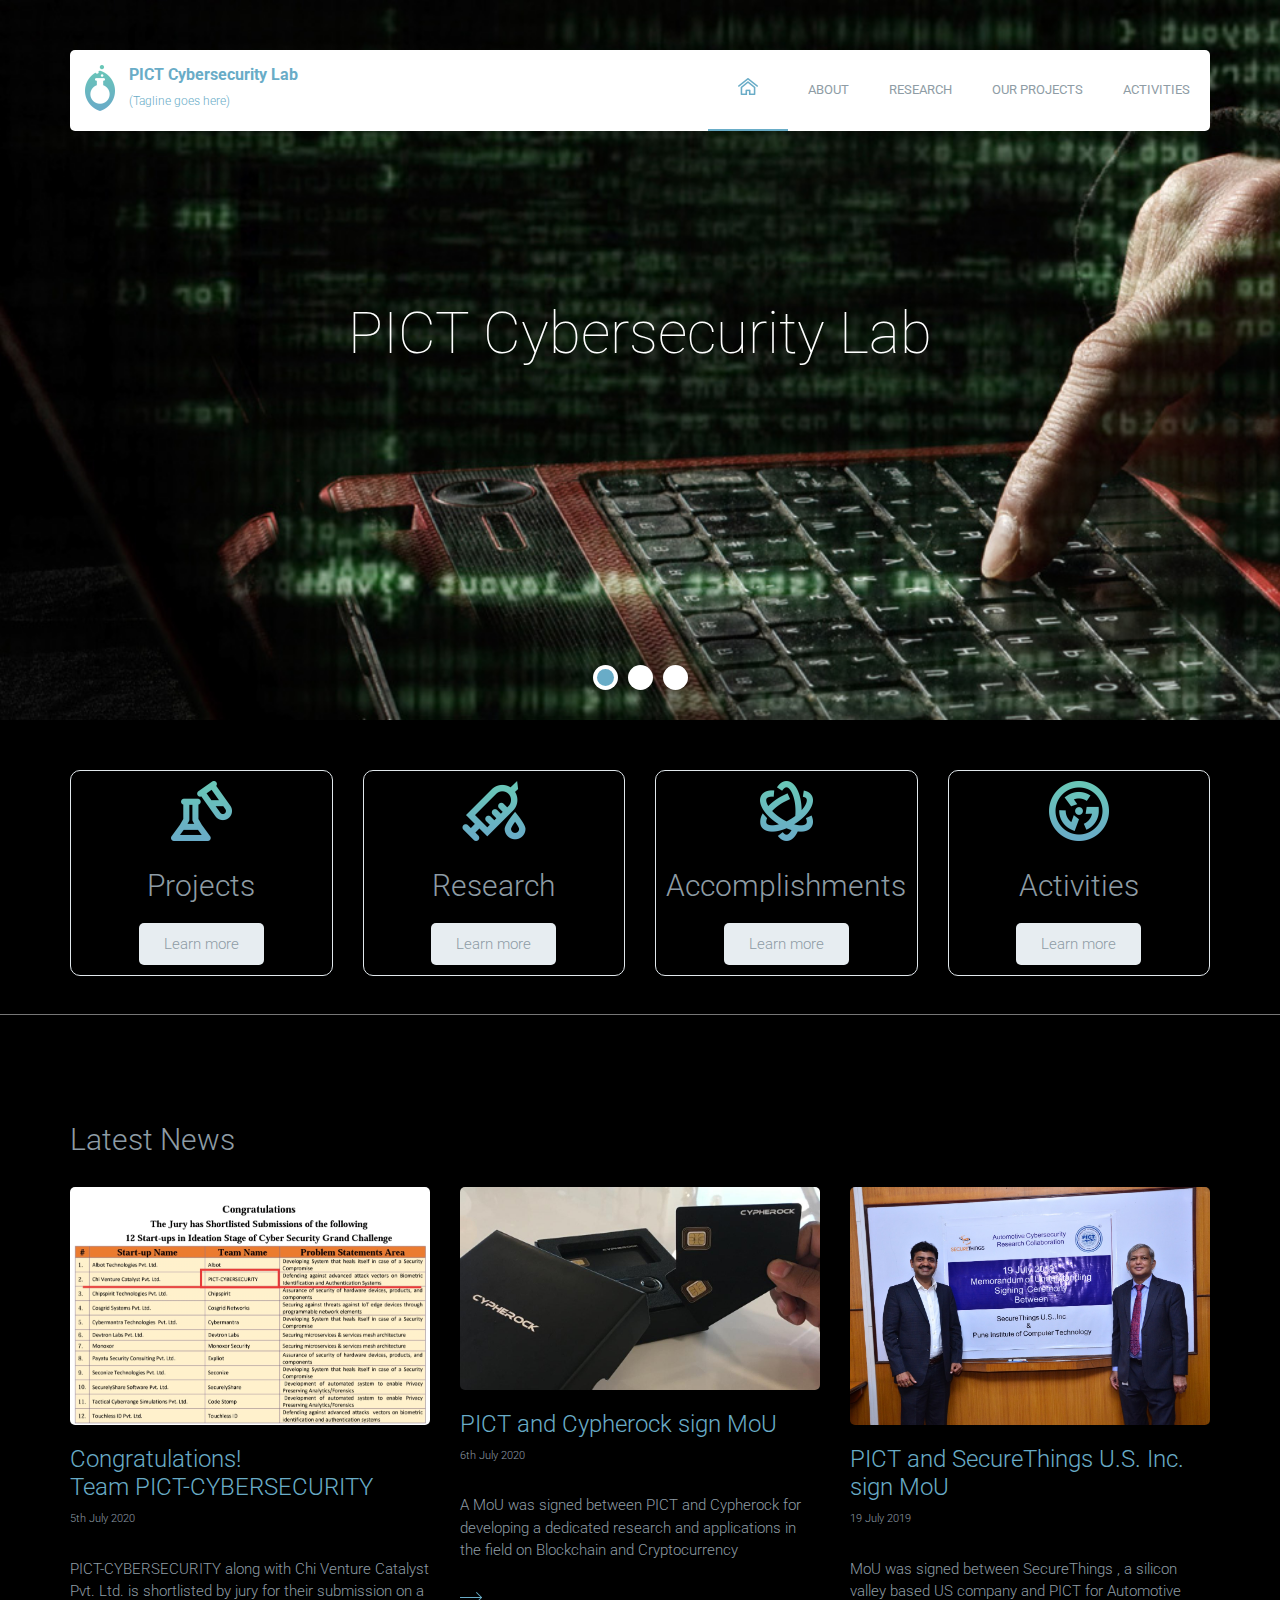
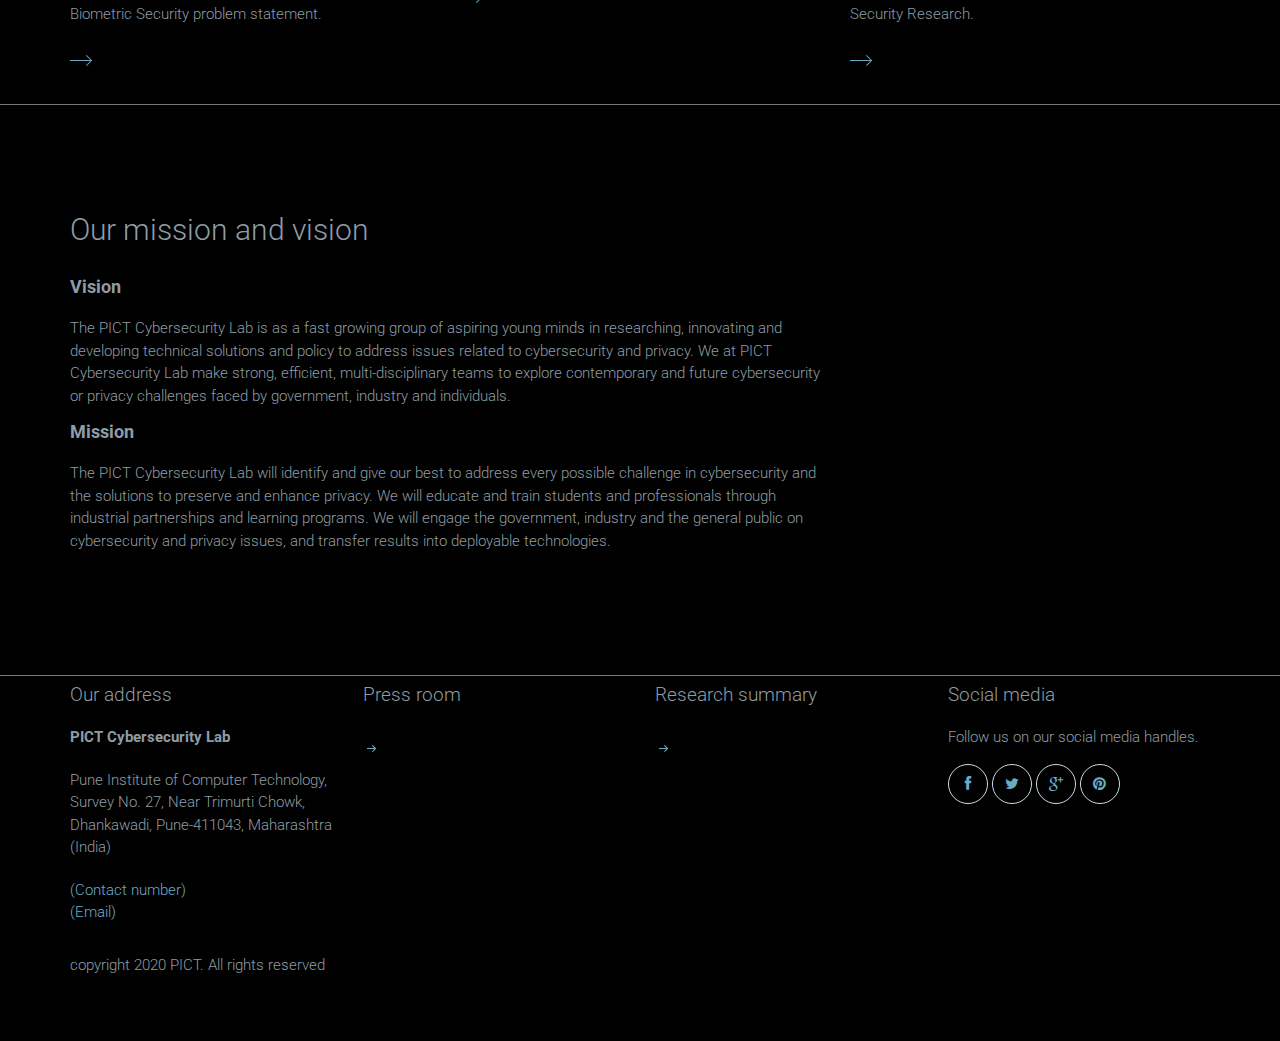
==== commit 428c11ce: "Updated Website with new dark theme" ====
--- a/index.html
+++ b/index.html
@@ -24,7 +24,7 @@
 
 	<body>
 		
-		<div class="site-content">
+		<div class="site-content" data-bg-color="#000000">
 			<header class="site-header collapsed-nav" data-bg-image="">
 				<div class="container">
 					<div class="header-bar">
@@ -41,9 +41,9 @@
 							<ul class="menu">
 								<li class="home menu-item current-menu-item"><a href="index.html"><img src="images/home-icon.png" alt="Home"></a></li>
 								<li class="menu-item"><a href="about.html">About</a></li>
-								<li class="menu-item"><a href="services.html">Publications</a></li>
+								<li class="menu-item"><a href="research.html">Research</a></li>
 								<li class="menu-item"><a href="projects.html">Our projects</a></li>
-								<li class="menu-item"><a href="contact.html">Contact</a></li>
+								<li class="menu-item"><a href="activities.html">Activities</a></li>
 							</ul>
 						</nav>
 
@@ -86,14 +86,14 @@
 								<div class="feature">
 									<img src="images/icon-research-small.png" alt="" class="feature-image">
 									<h2 class="feature-title">Projects</h2>
-									<a href="" class="button">Learn more</a>
+									<a href="projects.html" class="button">Learn more</a>
 								</div>
 							</div>
 							<div class="col-md-3 col-sm-6">
 								<div class="feature">
 									<img src="images/icon-medicine-small.png" alt="" class="feature-image">
-									<h2 class="feature-title">Publications</h2>
-									<a href="" class="button">Learn more</a>
+									<h2 class="feature-title">Research</h2>
+									<a href="research.html" class="button">Learn more</a>
 								</div>
 							</div>
 							<div class="col-md-3 col-sm-6">
@@ -107,43 +107,45 @@
 								<div class="feature">
 									<img src="images/icon-energy-small.png" alt="" class="feature-image">
 									<h2 class="feature-title">Activities</h2>
-									<a href="" class="button">Learn more</a>
+									<a href="activities.html" class="button">Learn more</a>
 								</div>
 							</div>
 						</div> <!-- .row -->
 					</div> <!-- .container -->
+					<hr>
 				</div> <!-- .fullwidth-block -->
 
-				<div class="fullwidth-block" data-bg-color="#edf2f4">
+				<div class="fullwidth-block">
 					<div class="container">
 						<h2 class="section-title">Latest News</h2>
 						<div class="row">
 							<div class="col-md-4">
 								<div class="post">
 									<figure class="featured-image"><img src="images/news-1.jpg" alt=""></figure>
-									<h2 class="entry-title"><a href="">Magni dolores rationale</a></h2>
-									<small class="date">2 oct 2014</small>
-									<p>Sed ut perspiciatis unde omnis iste natus error sit voluptatem accusantium doloremque laudantium...</p>
+									<h2 class="entry-title"><a href="">Congratulations!<br>Team PICT-CYBERSECURITY</a></h2>
+									<small class="date">5th July 2020</small>
+									<p>PICT-CYBERSECURITY along with Chi Venture Catalyst Pvt. Ltd. is shortlisted by jury for their submission on a Biometric Security problem statement.</p>
 								</div>
 							</div>
 							<div class="col-md-4">
 								<div class="post">
 									<figure class="featured-image"><img src="images/news-2.jpg" alt=""></figure>
-									<h2 class="entry-title"><a href="">Perspiciatis unde omnus</a></h2>
-									<small class="date">2 oct 2014</small>
-									<p>Sed ut perspiciatis unde omnis iste natus error sit voluptatem accusantium doloremque laudantium...</p>
+									<h2 class="entry-title"><a href="">PICT and Cypherock sign MoU</a></h2>
+									<small class="date">6th July 2020</small>
+									<p>A MoU was signed between PICT and Cypherock for developing a dedicated research and applications in the field on Blockchain and Cryptocurrency</p>
 								</div>
 							</div>
 							<div class="col-md-4">
 								<div class="post">
 									<figure class="featured-image"><img src="images/news-3.jpg" alt=""></figure>
-									<h2 class="entry-title"><a href="">Voluptatem laundantium  totam</a></h2>
-									<small class="date">2 oct 2014</small>
-									<p>Sed ut perspiciatis unde omnis iste natus error sit voluptatem accusantium doloremque laudantium...</p>
+									<h2 class="entry-title"><a href="">PICT and SecureThings U.S. Inc. sign MoU</a></h2>
+									<small class="date">19 July 2019</small>
+									<p>MoU was signed between SecureThings , a silicon valley based US company and PICT for Automotive Security Research.</p>
 								</div>
 							</div>
 						</div> <!-- .row -->
 					</div> <!-- .container -->
+					<hr>
 				</div> <!-- .fullwidth-block -->
 
 				<div class="fullwidth-block">
@@ -151,18 +153,10 @@
 						<div class="row">
 							<div class="col-md-8">
 								<h2 class="section-title">Our mission and vision</h2>
-								<p>Consequuntur minima, delectus quia labore sapiente maiores illo enim numquam sint? Molestias odio itaque, recusandae ut quae fuga ea tempore facere facilis. Lorem ipsum dolor sit amet, consectetur adipisicing elit. Eligendi cupiditate repellat velit quo, fugiat dolores eum corrupti commodi? Deserunt, adipisci sunt voluptas aliquid aliquam eos. Perspiciatis, similique atque deserunt nam.</p>
-								<p>Distinctio delectus consequuntur sed quod ipsum a, odio obcaecati neque, aliquam nostrum aliquid reprehenderit ad quae qui autem voluptate omnis quas Lorem ipsum dolor sit amet, consectetur adipisicing elit. Maxime magnam amet obcaecati dolore omnis consectetur dignissimos iste cupiditate excepturi quae porro fugiat, nemo iure, minima. Fuga hic voluptate ratione, at.ullam.</p>
-							</div>
-							<div class="col-md-4">
-								<h2 class="section-title">Research summaries</h2>
-								<ul class="arrow-list has-border">
-									<li><a href="#">Praesentium voluptatum deleniti atque dolores</a></li>
-									<li><a href="#">Corrupti quos et quas molestias excepturi sint</a></li>
-									<li><a href="#">Occaecati cupiditate non provident similique sunt</a></li>
-									<li><a href="#">Nam libero tempore, cum soluta nobis est eligendi</a></li>
-								</ul>
-								<a href="#" class="button">Show more</a>
+								<h3>Vision</h3>
+								The PICT Cybersecurity Lab is as a fast growing group of aspiring young minds in researching, innovating and developing technical solutions and policy to address issues related to cybersecurity and privacy. We at PICT Cybersecurity Lab make strong, efficient, multi-disciplinary teams to explore contemporary and future cybersecurity or privacy challenges faced by government, industry and individuals.</p>
+								<h3>Mission</h3>
+								<p>The PICT Cybersecurity Lab will identify and give our best to address every possible challenge in cybersecurity and the solutions to preserve and enhance privacy. We will educate and train students and professionals through industrial partnerships and learning programs. We will engage the government, industry and the general public on cybersecurity and privacy issues, and transfer results into deployable technologies.</p>
 							</div>
 						</div>
 					</div>
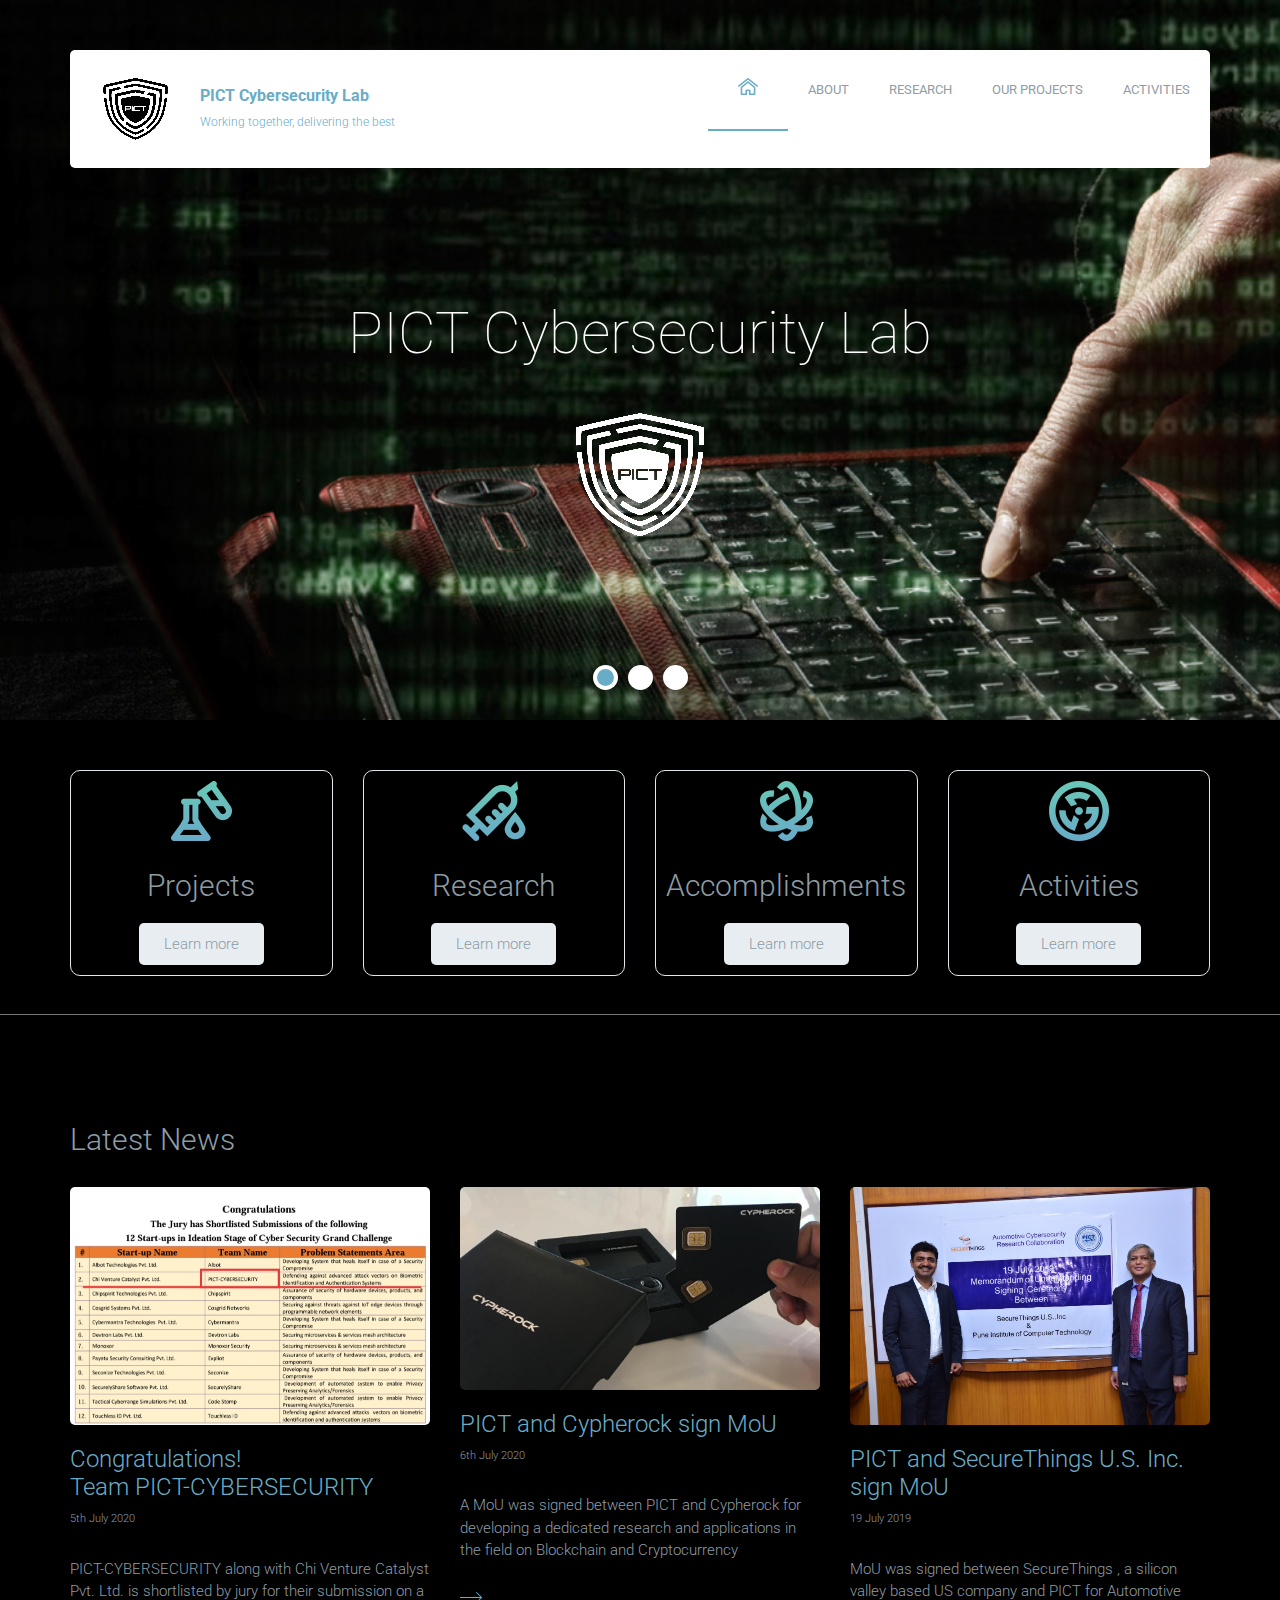
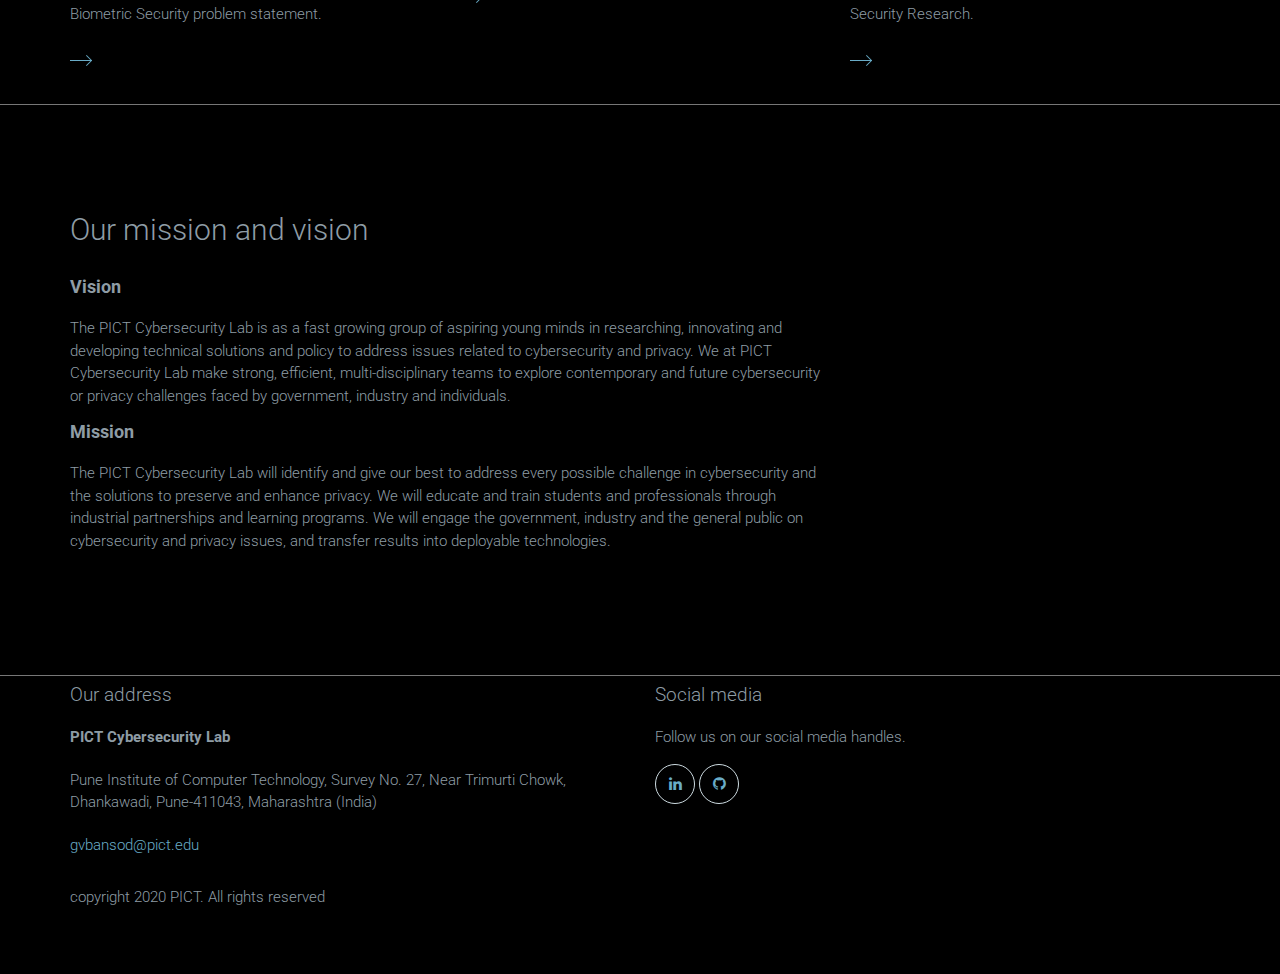
==== commit e7e9b8f9: "Updated some pages and links" ====
--- a/index.html
+++ b/index.html
@@ -8,7 +8,7 @@
 		<title>PICT Cybersecurity Lab</title>
 
 		<!-- Loading third party fonts -->
-		<link href="http://fonts.googleapis.com/css?family=Roboto:300,400,700|" rel="stylesheet" type="text/css">
+		<link href="https://fonts.googleapis.com/css?family=Roboto:300,400,700|" rel="stylesheet" type="text/css">
 		<link href="fonts/font-awesome.min.css" rel="stylesheet" type="text/css">
 
 		<!-- Loading main css file -->
@@ -32,7 +32,7 @@
 							<img src="images/logo.png" alt="" class="logo">
 							<div class="logo-type">
 								<h1 class="site-title">PICT Cybersecurity Lab</h1>
-								<small class="site-description">(Tagline goes here)</small>
+								<small class="site-description">Working together, delivering the best</small>
 							</div>
 						</a>
 
@@ -58,6 +58,7 @@
 						<div class="container">
 							<div class="slide-content">
 								<h2 class="slide-title">PICT Cybersecurity Lab</h2>
+								<center><img src="images/White1.png" alt=""></center>
 							</div>
 						</div>
 					</li>
@@ -65,6 +66,7 @@
 						<div class="container">
 							<div class="slide-content">
 								<h2 class="slide-title">PICT Cybersecurity Lab</h2>
+								<center><img src="images/White1.png" alt=""></center>
 							</div>
 						</div>
 					</li>
@@ -72,6 +74,7 @@
 						<div class="container">
 							<div class="slide-content">
 								<h2 class="slide-title">PICT Cybersecurity Lab</h2>
+								<center><img src="images/White1.png" alt=""></center>
 							</div>
 						</div>
 					</li>
@@ -169,29 +172,12 @@
 				<hr>
 				<div class="container">
 					<div class="row">
-						<div class="col-md-3">
+						<div class="col-md-6">
 							<div class="widget">
 								<h3 class="widget-title">Our address</h3>
 								<strong>PICT Cybersecurity Lab</strong>
 								<address>Pune Institute of Computer Technology, Survey No. 27, Near Trimurti Chowk, Dhankawadi, Pune-411043, Maharashtra (India)</address>
-								<a href="">(Contact number)</a> <br>
-								<a href="">(Email)</a>
-							</div>
-						</div>
-						<div class="col-md-3">
-							<div class="widget">
-								<h3 class="widget-title">Press room</h3>
-								<ul class="arrow-list">
-									<li></li> 
-								</ul>
-							</div>
-						</div>
-						<div class="col-md-3">
-							<div class="widget">
-								<h3 class="widget-title">Research summary</h3>
-								<ul class="arrow-list">
-									<li></li> 
-								</ul>
+								<a href="mailto:gvbansod@pict.edu">gvbansod@pict.edu</a>
 							</div>
 						</div>
 						<div class="col-md-3">
@@ -199,10 +185,8 @@
 								<h3 class="widget-title">Social media</h3>
 								<p>Follow us on our social media handles.</p>
 								<div class="social-links">
-									<a href="#"><i class="fa fa-facebook"></i></a>
-									<a href="#"><i class="fa fa-twitter"></i></a>
-									<a href="#"><i class="fa fa-google-plus"></i></a>
-									<a href="#"><i class="fa fa-pinterest"></i></a>
+									<a href="#"><i class="fa fa-linkedin"></i></a>
+									<a href="https://github.com/PICT-Cybersecurity-Lab" target="_blank"><i class="fa fa-github"></i></a>
 								</div>
 							</div>
 						</div>
